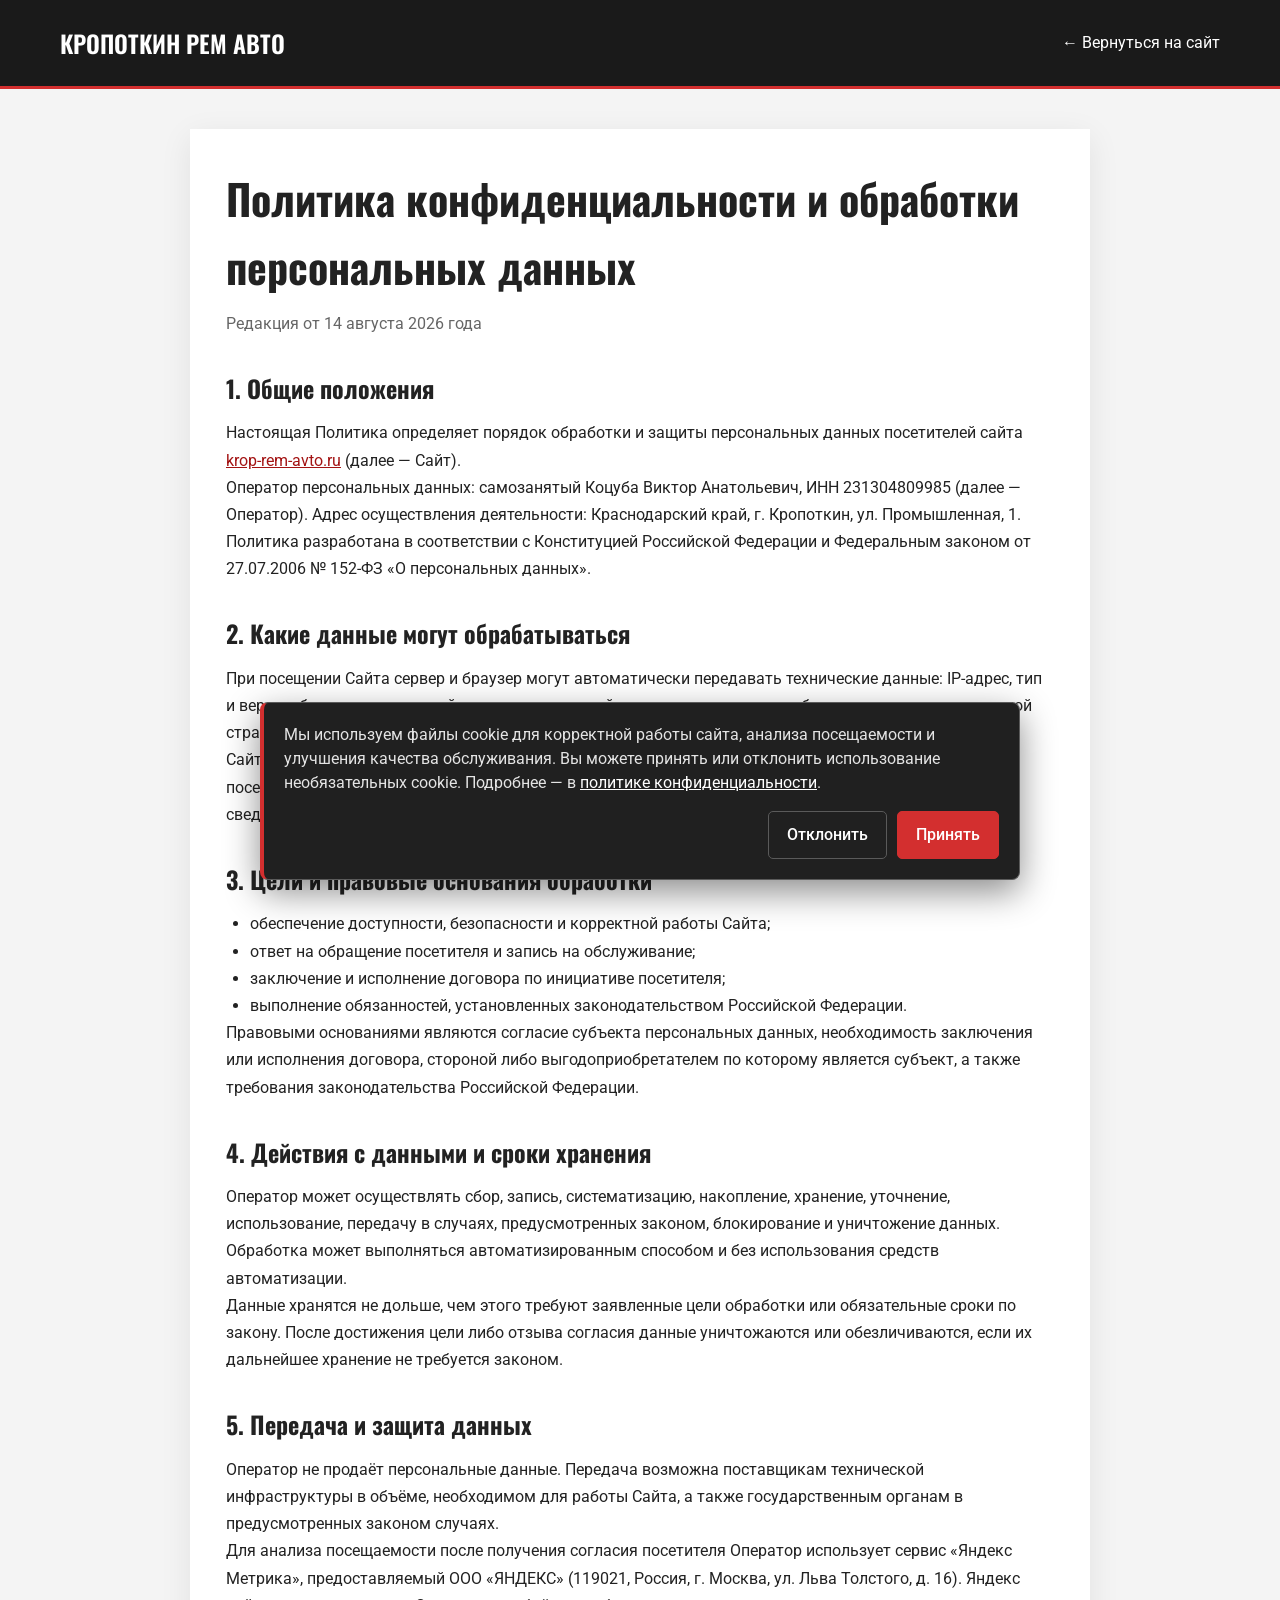
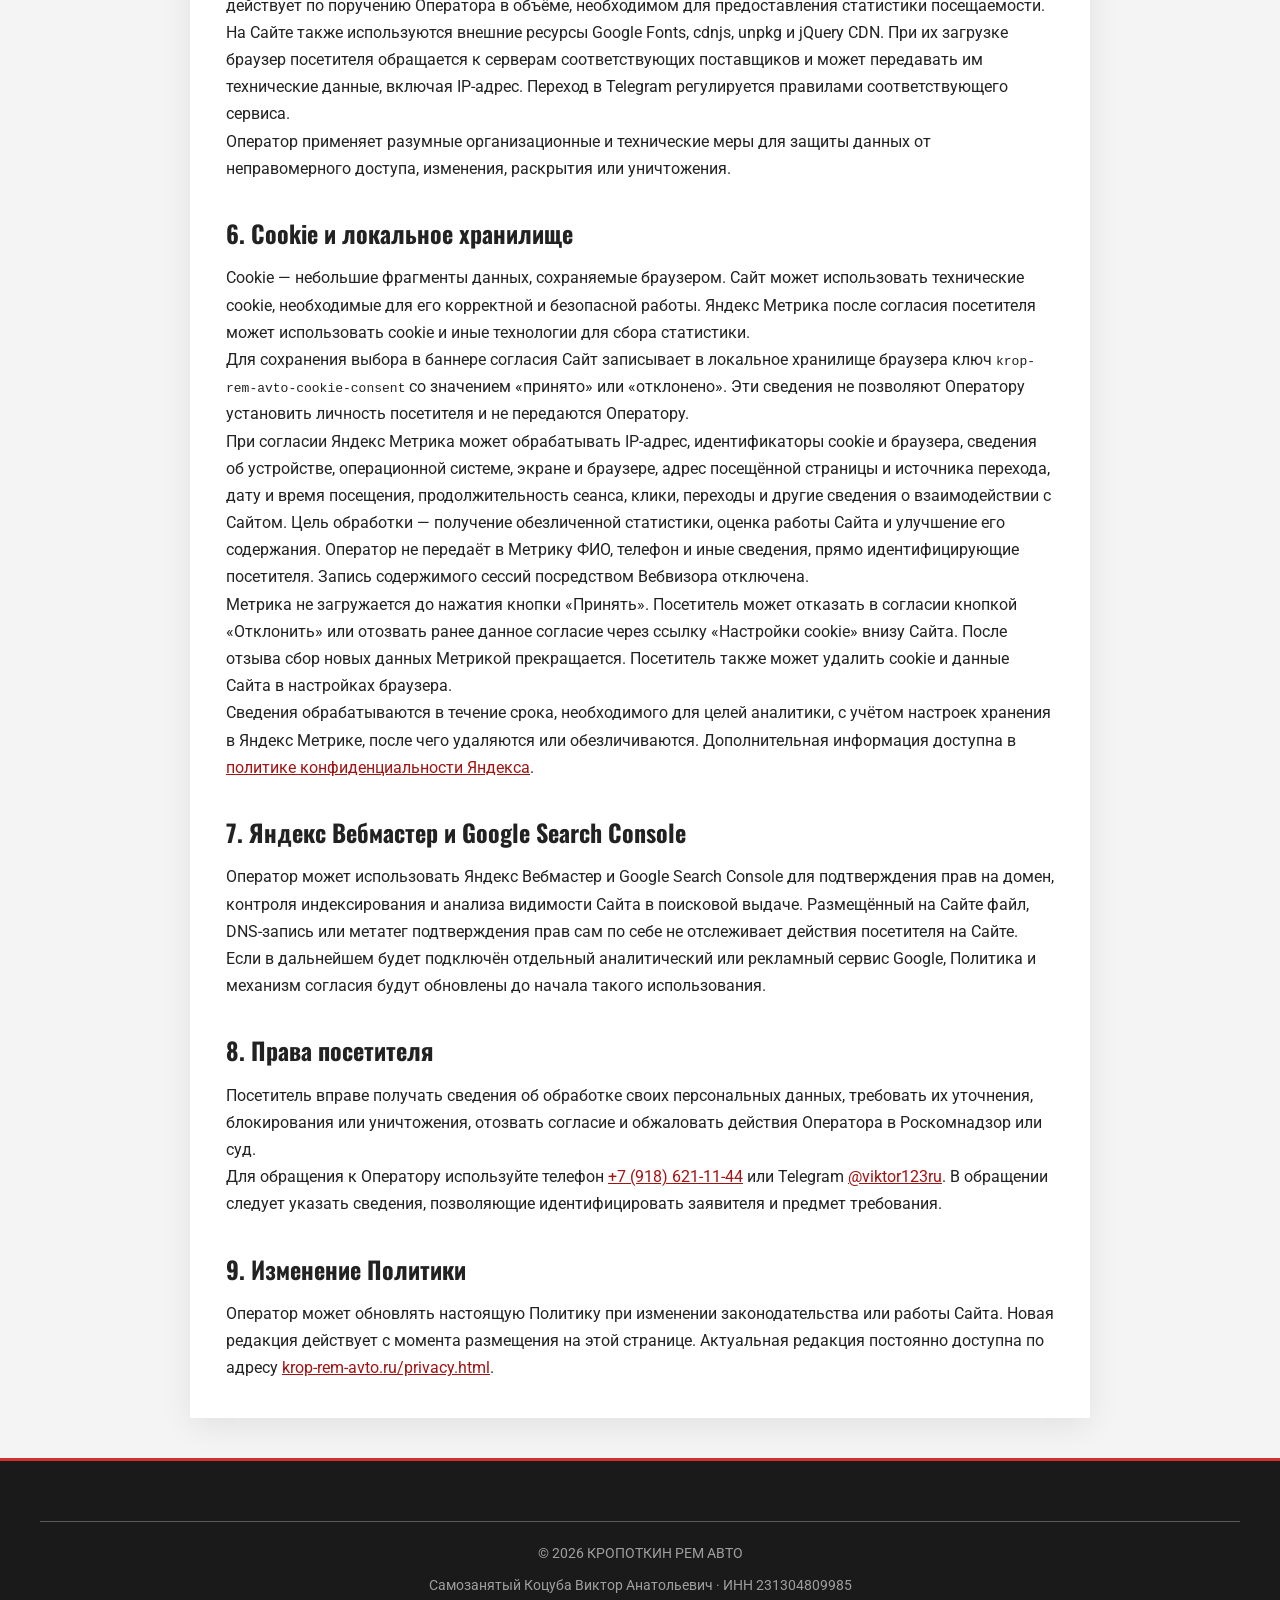
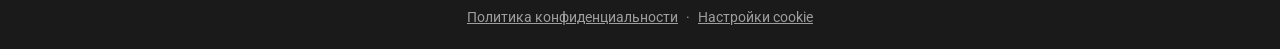
==== privacy.html @ 53399a9d "Обнова под ФЗ" ====
<!DOCTYPE html>
<html lang="ru">
<head>
    <meta charset="UTF-8">
    <meta name="viewport" content="width=device-width, initial-scale=1.0">
    <title>Политика конфиденциальности | Кропоткин Рем Авто</title>
    <meta name="description" content="Политика обработки персональных данных и использования cookie сайта Кропоткин Рем Авто.">
    <meta name="robots" content="index, follow">
    <link rel="canonical" href="https://krop-rem-avto.ru/privacy.html">
    <meta name="yandex-metrika-id" content="111523197">
    <link rel="icon" type="image/png" sizes="32x32" href="./img/favicon-32x32.png">
    <link rel="preconnect" href="https://fonts.googleapis.com">
    <link rel="preconnect" href="https://fonts.gstatic.com" crossorigin>
    <link href="https://fonts.googleapis.com/css2?family=Oswald:wght@400;500;600&family=Roboto:wght@400;500&display=swap" rel="stylesheet">
    <link rel="stylesheet" href="./servis/style/main.css">
</head>
<body class="legal-page">
    <header class="legal-header">
        <div class="container legal-header__inner">
            <a class="legal-header__brand" href="./">КРОПОТКИН РЕМ АВТО</a>
            <a class="legal-header__back" href="./">← Вернуться на сайт</a>
        </div>
    </header>

    <main class="container">
        <article class="legal-content">
            <h1>Политика конфиденциальности и обработки персональных данных</h1>
            <p class="legal-updated">Редакция от 14 августа 2026 года</p>

            <h2>1. Общие положения</h2>
            <p>Настоящая Политика определяет порядок обработки и защиты персональных данных посетителей сайта <a href="https://krop-rem-avto.ru/">krop-rem-avto.ru</a> (далее — Сайт).</p>
            <p>Оператор персональных данных: самозанятый Коцуба Виктор Анатольевич, ИНН 231304809985 (далее — Оператор). Адрес осуществления деятельности: Краснодарский край, г. Кропоткин, ул. Промышленная, 1.</p>
            <p>Политика разработана в соответствии с Конституцией Российской Федерации и Федеральным законом от 27.07.2006 № 152-ФЗ «О персональных данных».</p>

            <h2>2. Какие данные могут обрабатываться</h2>
            <p>При посещении Сайта сервер и браузер могут автоматически передавать технические данные: IP-адрес, тип и версию браузера, тип устройства и операционной системы, дату и время обращения, адрес запрошенной страницы, источник перехода и технические сведения об ошибках.</p>
            <p>Сайт не содержит форм регистрации, личного кабинета, онлайн-оплаты или формы обратной связи. Если посетитель самостоятельно связывается с Оператором по телефону или через Telegram, переданные им сведения обрабатываются только для ответа, записи на обслуживание и исполнения договорённостей.</p>

            <h2>3. Цели и правовые основания обработки</h2>
            <ul>
                <li>обеспечение доступности, безопасности и корректной работы Сайта;</li>
                <li>ответ на обращение посетителя и запись на обслуживание;</li>
                <li>заключение и исполнение договора по инициативе посетителя;</li>
                <li>выполнение обязанностей, установленных законодательством Российской Федерации.</li>
            </ul>
            <p>Правовыми основаниями являются согласие субъекта персональных данных, необходимость заключения или исполнения договора, стороной либо выгодоприобретателем по которому является субъект, а также требования законодательства Российской Федерации.</p>

            <h2>4. Действия с данными и сроки хранения</h2>
            <p>Оператор может осуществлять сбор, запись, систематизацию, накопление, хранение, уточнение, использование, передачу в случаях, предусмотренных законом, блокирование и уничтожение данных. Обработка может выполняться автоматизированным способом и без использования средств автоматизации.</p>
            <p>Данные хранятся не дольше, чем этого требуют заявленные цели обработки или обязательные сроки по закону. После достижения цели либо отзыва согласия данные уничтожаются или обезличиваются, если их дальнейшее хранение не требуется законом.</p>

            <h2>5. Передача и защита данных</h2>
            <p>Оператор не продаёт персональные данные. Передача возможна поставщикам технической инфраструктуры в объёме, необходимом для работы Сайта, а также государственным органам в предусмотренных законом случаях.</p>
            <p>Для анализа посещаемости после получения согласия посетителя Оператор использует сервис «Яндекс Метрика», предоставляемый ООО «ЯНДЕКС» (119021, Россия, г. Москва, ул. Льва Толстого, д. 16). Яндекс действует по поручению Оператора в объёме, необходимом для предоставления статистики посещаемости.</p>
            <p>На Сайте также используются внешние ресурсы Google Fonts, cdnjs, unpkg и jQuery CDN. При их загрузке браузер посетителя обращается к серверам соответствующих поставщиков и может передавать им технические данные, включая IP-адрес. Переход в Telegram регулируется правилами соответствующего сервиса.</p>
            <p>Оператор применяет разумные организационные и технические меры для защиты данных от неправомерного доступа, изменения, раскрытия или уничтожения.</p>

            <h2 id="cookies">6. Cookie и локальное хранилище</h2>
            <p>Cookie — небольшие фрагменты данных, сохраняемые браузером. Сайт может использовать технические cookie, необходимые для его корректной и безопасной работы. Яндекс Метрика после согласия посетителя может использовать cookie и иные технологии для сбора статистики.</p>
            <p>Для сохранения выбора в баннере согласия Сайт записывает в локальное хранилище браузера ключ <code>krop-rem-avto-cookie-consent</code> со значением «принято» или «отклонено». Эти сведения не позволяют Оператору установить личность посетителя и не передаются Оператору.</p>
            <p>При согласии Яндекс Метрика может обрабатывать IP-адрес, идентификаторы cookie и браузера, сведения об устройстве, операционной системе, экране и браузере, адрес посещённой страницы и источника перехода, дату и время посещения, продолжительность сеанса, клики, переходы и другие сведения о взаимодействии с Сайтом. Цель обработки — получение обезличенной статистики, оценка работы Сайта и улучшение его содержания. Оператор не передаёт в Метрику ФИО, телефон и иные сведения, прямо идентифицирующие посетителя. Запись содержимого сессий посредством Вебвизора отключена.</p>
            <p>Метрика не загружается до нажатия кнопки «Принять». Посетитель может отказать в согласии кнопкой «Отклонить» или отозвать ранее данное согласие через ссылку «Настройки cookie» внизу Сайта. После отзыва сбор новых данных Метрикой прекращается. Посетитель также может удалить cookie и данные Сайта в настройках браузера.</p>
            <p>Сведения обрабатываются в течение срока, необходимого для целей аналитики, с учётом настроек хранения в Яндекс Метрике, после чего удаляются или обезличиваются. Дополнительная информация доступна в <a href="https://yandex.ru/legal/confidential/ru/" target="_blank" rel="noopener noreferrer">политике конфиденциальности Яндекса</a>.</p>

            <h2>7. Яндекс Вебмастер и Google Search Console</h2>
            <p>Оператор может использовать Яндекс Вебмастер и Google Search Console для подтверждения прав на домен, контроля индексирования и анализа видимости Сайта в поисковой выдаче. Размещённый на Сайте файл, DNS-запись или метатег подтверждения прав сам по себе не отслеживает действия посетителя на Сайте. Если в дальнейшем будет подключён отдельный аналитический или рекламный сервис Google, Политика и механизм согласия будут обновлены до начала такого использования.</p>

            <h2>8. Права посетителя</h2>
            <p>Посетитель вправе получать сведения об обработке своих персональных данных, требовать их уточнения, блокирования или уничтожения, отозвать согласие и обжаловать действия Оператора в Роскомнадзор или суд.</p>
            <p>Для обращения к Оператору используйте телефон <a href="tel:+79186211144">+7 (918) 621-11-44</a> или Telegram <a href="https://t.me/viktor123ru" rel="noopener noreferrer">@viktor123ru</a>. В обращении следует указать сведения, позволяющие идентифицировать заявителя и предмет требования.</p>

            <h2>9. Изменение Политики</h2>
            <p>Оператор может обновлять настоящую Политику при изменении законодательства или работы Сайта. Новая редакция действует с момента размещения на этой странице. Актуальная редакция постоянно доступна по адресу <a href="https://krop-rem-avto.ru/privacy.html">krop-rem-avto.ru/privacy.html</a>.</p>
        </article>
    </main>

    <footer class="footer">
        <div class="container footer-bottom">
            <p>&copy; 2026 КРОПОТКИН РЕМ АВТО</p>
            <p class="footer-legal">Самозанятый Коцуба Виктор Анатольевич · ИНН 231304809985</p>
            <p class="footer-policy-links">
                <a href="./privacy.html">Политика конфиденциальности</a>
                <span aria-hidden="true">·</span>
                <button type="button" data-cookie-settings>Настройки cookie</button>
            </p>
        </div>
    </footer>

    <script src="./servis/js/cookie-consent.js"></script>
</body>
</html>
---- servis/style/main.css ----
/* ===== ОСНОВНЫЕ СТИЛИ ===== */
:root {
    --primary: #d32f2f;        /* Красный металлик */
    --primary-dark: #b71c1c;    /* Тёмно-красный */
    --secondary: #ff6b00;       /* Оранжевый */
    --metal: #2c2c2c;          /* Тёмный металл */
    --metal-light: #5a5a5a;     /* Светлый металл */
    --steel: #4a4a4a;           /* Сталь */
    --dark: #1a1a1a;            /* Почти чёрный */
    --light: #f5f5f5;           /* Светлый */
    --gray: #9e9e9e;            /* Серый */
    --white: #ffffff;
    
    --gradient-metal: linear-gradient(145deg, #3a3a3a, #1e1e1e);
    --gradient-red: linear-gradient(145deg, #d32f2f, #b71c1c);
    --shadow-metal: 0 5px 15px rgba(0,0,0,0.3), inset 0 1px 2px rgba(255,255,255,0.1);
    --shadow-inset: inset 0 2px 5px rgba(0,0,0,0.2);
}

* {
    margin: 0;
    padding: 0;
    box-sizing: border-box;
}

html {
    scroll-behavior: smooth;
}

body {
    font-family: 'Roboto', sans-serif;
    color: var(--dark);
    line-height: 1.6;
    overflow-x: hidden;
    background: var(--light);
}

.container {
    max-width: 1200px;
    margin: 0 auto;
    padding: 0 20px;
}

/* ===== МЕТАЛЛИЧЕСКИЕ ЭФФЕКТЫ ===== */
.metal-text {
    font-family: 'Oswald', sans-serif;
    text-transform: uppercase;
    letter-spacing: 2px;
    background: linear-gradient(145deg, #5a5a5a, #2c2c2c);
    -webkit-background-clip: text;
    -webkit-text-fill-color: transparent;
    text-shadow: 2px 2px 4px rgba(0,0,0,0.3);
}

/* ===== ШАПКА ===== */
.header {
    background: var(--gradient-metal);
    color: var(--white);
    position: relative;
    border-bottom: 3px solid var(--primary);
}

.header-top {
    background: rgba(0,0,0,0.3);
    padding: 8px 0;
    font-size: 14px;
    border-bottom: 1px solid var(--metal-light);
}

.header-contact {
    display: flex;
    justify-content: space-between;
    color: var(--gray);
}

.header-contact i {
    color: var(--primary);
    margin-right: 8px;
}

.header-main {
    padding: 20px 0;
}

.header-content {
    display: flex;
    justify-content: space-between;
    align-items: center;
}

.logo {
    display: flex;
    align-items: center;
    gap: 15px;
    text-decoration: none;
}

.logo-icon {
    width: 60px;
    height: 60px;
    background: var(--gradient-red);
    border-radius: 12px;
    display: flex;
    align-items: center;
    justify-content: center;
    font-size: 30px;
    color: var(--white);
    box-shadow: var(--shadow-metal);
    transform: rotate(45deg);
    transition: transform 0.3s;
}

.logo-icon i {
    transform: rotate(-45deg);
}

.logo:hover .logo-icon {
    transform: rotate(90deg);
}

.logo-text {
    display: flex;
    flex-direction: column;
}

.logo-main {
    font-family: 'Oswald', sans-serif;
    font-size: 28px;
    font-weight: 700;
    letter-spacing: 2px;
    color: var(--white);
    line-height: 1;
}

.logo-sub {
    font-size: 12px;
    color: var(--gray);
    letter-spacing: 3px;
}

.header-phones {
    display: flex;
    gap: 20px;
}

.phone-card {
    display: flex;
    align-items: center;
    gap: 10px;
    padding: 10px 20px;
    background: rgba(0,0,0,0.3);
    border: 1px solid var(--metal-light);
    border-radius: 30px;
    text-decoration: none;
    color: var(--white);
    transition: all 0.3s;
}

.phone-card:hover {
    border-color: var(--primary);
    background: rgba(211,47,47,0.2);
}

.phone-card i {
    color: var(--primary);
}

/* ===== НАВИГАЦИЯ ===== */
.nav {
    background: rgba(0,0,0,0.5);
    border-top: 1px solid var(--metal-light);
    border-bottom: 1px solid var(--metal-light);
    padding: 10px 0;
}

.nav-list {
    display: flex;
    justify-content: center;
    gap: 40px;
    list-style: none;
}

.nav-link {
    color: var(--white);
    text-decoration: none;
    font-family: 'Oswald', sans-serif;
    font-size: 16px;
    font-weight: 500;
    letter-spacing: 1px;
    padding: 5px 0;
    position: relative;
    transition: color 0.3s;
}

.nav-link::before {
    content: '';
    position: absolute;
    bottom: 0;
    left: 0;
    width: 0;
    height: 2px;
    background: var(--primary);
    transition: width 0.3s;
}

.nav-link:hover {
    color: var(--primary);
}

.nav-link:hover::before {
    width: 100%;
}

/* ===== ГЕРОЙ ===== */
.hero {
    min-height: 80vh;
    position: relative;
    display: flex;
    align-items: center;
}

.hero-overlay {
    position: absolute;
    top: 0;
    left: 0;
    width: 100%;
    height: 100%;
    background: linear-gradient(135deg, rgba(0,0,0,0.9), rgba(0,0,0,0.7));
}

.hero-pattern {
    position: absolute;
    bottom: 0;
    left: 0;
    width: 100%;
    height: 10px;
    background: repeating-linear-gradient(45deg, var(--primary), var(--primary) 10px, transparent 10px, transparent 20px);
}

.hero-content {
    position: relative;
    z-index: 2;
    max-width: 700px;
    color: var(--white);
}

.hero-title {
    font-family: 'Oswald', sans-serif;
    font-size: 56px;
    font-weight: 700;
    line-height: 1.2;
    margin-bottom: 20px;
    text-transform: uppercase;
}

.text-highlight {
    color: var(--primary);
    text-shadow: 0 0 10px rgba(211,47,47,0.5);
}

.hero-text {
    font-size: 20px;
    margin-bottom: 30px;
    color: var(--gray);
}

/* ===== КНОПКИ ===== */
.btn {
    display: inline-block;
    padding: 15px 40px;
    font-family: 'Oswald', sans-serif;
    font-weight: 500;
    text-transform: uppercase;
    letter-spacing: 2px;
    text-decoration: none;
    transition: all 0.3s;
    border: none;
    cursor: pointer;
    position: relative;
    overflow: hidden;
}

.btn-primary {
    background: var(--gradient-red);
    color: var(--white);
    box-shadow: var(--shadow-metal);
}

.btn-primary::before {
    content: '';
    position: absolute;
    top: 0;
    left: -100%;
    width: 100%;
    height: 100%;
    background: linear-gradient(90deg, transparent, rgba(255,255,255,0.2), transparent);
    transition: left 0.5s;
}

.btn-primary:hover {
    transform: translateY(-3px);
    box-shadow: 0 10px 30px rgba(211,47,47,0.4);
}

.btn-primary:hover::before {
    left: 100%;
}

.btn-outline {
    background: transparent;
    color: var(--white);
    border: 2px solid var(--primary);
    margin-left: 15px;
}

.btn-outline:hover {
    background: var(--primary);
    transform: translateY(-3px);
}

.btn-large {
    padding: 18px 50px;
    font-size: 18px;
}

/* ===== РАЗДЕЛИТЕЛЬ ===== */
.divider {
    display: flex;
    align-items: center;
    justify-content: center;
    gap: 20px;
    padding: 40px 0;
    background: var(--dark);
}

.divider-line {
    width: 100px;
    height: 2px;
    background: linear-gradient(90deg, transparent, var(--primary), transparent);
}

.divider-icon {
    color: var(--primary);
    font-size: 24px;
    animation: spin 10s linear infinite;
}

@keyframes spin {
    from { transform: rotate(0deg); }
    to { transform: rotate(360deg); }
}

/* ===== СЕКЦИИ ===== */
.section-header {
    text-align: center;
    margin-bottom: 60px;
}

.section-subtitle {
    display: inline-block;
    font-family: 'Oswald', sans-serif;
    font-size: 14px;
    font-weight: 400;
    text-transform: uppercase;
    letter-spacing: 3px;
    color: var(--primary);
    margin-bottom: 10px;
}

.section-title {
    font-family: 'Oswald', sans-serif;
    font-size: 42px;
    font-weight: 700;
    color: var(--dark);
    margin-bottom: 15px;
    letter-spacing: 2px;
}

.section-text {
    color: var(--gray);
    max-width: 600px;
    margin: 0 auto;
}

/* ===== УСЛУГИ ===== */
.services {
    padding: 100px 0;
    background: var(--white);
}

.services-grid {
    display: grid;
    grid-template-columns: repeat(4, 1fr);
    gap: 25px;
    margin-bottom: 50px;
}

.service-card {
    perspective: 1000px;
    cursor: pointer;
    height: 300px;
}

.service-card-inner {
    position: relative;
    width: 100%;
    height: 100%;
    text-align: center;
    transition: transform 0.8s;
    transform-style: preserve-3d;
}

.service-card:hover .service-card-inner {
    transform: rotateY(180deg);
}

.service-front, .service-back {
    position: absolute;
    width: 100%;
    height: 100%;
    backface-visibility: hidden;
    border-radius: 15px;
    padding: 30px 20px;
    display: flex;
    flex-direction: column;
    align-items: center;
    justify-content: center;
    box-shadow: var(--shadow-metal);
}

.service-front {
    background: var(--gradient-metal);
    color: var(--white);
    border: 1px solid var(--metal-light);
}

.service-back {
    background: var(--gradient-red);
    color: var(--white);
    transform: rotateY(180deg);
}

.service-back p {
    font-size: 16px;
    line-height: 1.6;
}

.service-icon {
    width: 80px;
    height: 80px;
    background: rgba(0,0,0,0.3);
    border-radius: 50%;
    display: flex;
    align-items: center;
    justify-content: center;
    margin-bottom: 20px;
    font-size: 36px;
    color: var(--primary);
    border: 2px solid var(--metal-light);
}

.service-front h3 {
    font-family: 'Oswald', sans-serif;
    font-size: 18px;
    letter-spacing: 1px;
}

/* Информация об услуге */
.service-info {
    margin-top: 40px;
    padding: 30px;
    background: var(--gradient-metal);
    border-radius: 15px;
    color: var(--white);
    border-left: 5px solid var(--primary);
    animation: slideIn 0.5s ease;
}

@keyframes slideIn {
    from {
        opacity: 0;
        transform: translateY(20px);
    }
    to {
        opacity: 1;
        transform: translateY(0);
    }
}

.service-info p {
    font-size: 16px;
    line-height: 1.8;
    margin: 0;
}

.service-info strong {
    color: var(--primary);
    font-family: 'Oswald', sans-serif;
    font-size: 20px;
    display: block;
    margin-bottom: 15px;
}

/* ===== ГАЛЕРЕЯ ===== */
.gallery {
    padding: 100px 0;
    background: var(--light);
}

.fotorama {
    border: 5px solid var(--dark);
    border-radius: 10px;
    overflow: hidden;
    box-shadow: var(--shadow-metal);
}

/* ===== ГРАФИК ===== */
.schedule {
    padding: 100px 0;
    background: var(--white);
}

.schedule-grid {
    display: grid;
    grid-template-columns: repeat(3, 1fr);
    gap: 30px;
    max-width: 900px;
    margin: 0 auto;
}

.schedule-card {
    background: var(--gradient-metal);
    color: var(--white);
    padding: 40px 30px;
    border-radius: 10px;
    text-align: center;
    border: 1px solid var(--metal-light);
    box-shadow: var(--shadow-metal);
    transition: all 0.3s;
}

.schedule-card:hover {
    transform: translateY(-10px);
    border-color: var(--primary);
}

.schedule-card.sunday {
    background: linear-gradient(145deg, #2a2a2a, #1a1a1a);
}

.schedule-day {
    display: flex;
    align-items: center;
    justify-content: center;
    gap: 10px;
    margin-bottom: 15px;
    font-size: 20px;
    font-weight: 600;
}

.schedule-day i {
    color: var(--primary);
}

.schedule-time {
    display: flex;
    align-items: center;
    justify-content: center;
    gap: 10px;
    font-size: 24px;
    font-weight: 500;
    color: var(--primary);
}

/* ===== КОНТАКТЫ ===== */
.contacts {
    padding: 100px 0;
    background: var(--dark);
    color: var(--white);
}

.contacts .section-title {
    color: var(--white);
}

.contacts-grid {
    display: grid;
    grid-template-columns: 1fr 1fr;
    gap: 50px;
    align-items: center;
}

.contacts-list {
    margin: 40px 0;
}

.contacts-item {
    display: flex;
    gap: 20px;
    margin-bottom: 25px;
    padding: 20px;
    background: rgba(255,255,255,0.05);
    border-radius: 10px;
    border-left: 3px solid var(--primary);
    transition: all 0.3s;
}

.contacts-item:hover {
    background: rgba(211,47,47,0.1);
    transform: translateX(10px);
}

.contacts-icon {
    width: 50px;
    height: 50px;
    background: var(--gradient-red);
    border-radius: 10px;
    display: flex;
    align-items: center;
    justify-content: center;
    font-size: 20px;
    color: var(--white);
}

.contacts-item h4 {
    font-size: 14px;
    color: var(--gray);
    margin-bottom: 5px;
    text-transform: uppercase;
    letter-spacing: 1px;
}

.contacts-link {
    color: var(--white);
    text-decoration: none;
    font-size: 18px;
    font-weight: 500;
    transition: color 0.3s;
}

.contacts-link:hover {
    color: var(--primary);
}

.contacts-text {
    color: var(--white);
    font-size: 18px;
}

.contacts-image {
    text-align: center;
}

.contacts-img {
    max-width: 80%;
    filter: drop-shadow(0 20px 30px rgba(0,0,0,0.5));
    animation: float 3s ease-in-out infinite;
}

@keyframes float {
    0%, 100% { transform: translateY(0); }
    50% { transform: translateY(-20px); }
}

/* ===== ФУТЕР ===== */
.footer {
    background: var(--dark);
    color: var(--white);
    padding: 60px 0 20px;
    border-top: 3px solid var(--primary);
}

.footer-grid {
    display: grid;
    grid-template-columns: repeat(3, 1fr);
    gap: 40px;
    margin-bottom: 40px;
}

.footer h4 {
    font-family: 'Oswald', sans-serif;
    font-size: 18px;
    margin-bottom: 20px;
    color: var(--primary);
    letter-spacing: 1px;
}

.footer h4 span {
    color: var(--white);
}

.footer-about p {
    color: var(--gray);
    line-height: 1.8;
}

.footer-links ul {
    list-style: none;
}

.footer-links li {
    margin-bottom: 10px;
}

.footer-links a {
    color: var(--gray);
    text-decoration: none;
    transition: all 0.3s;
}

.footer-links a:hover {
    color: var(--primary);
    padding-left: 5px;
}

.footer-contacts p {
    color: var(--gray);
    margin-bottom: 10px;
}

.footer-contacts i {
    color: var(--primary);
    margin-right: 10px;
    width: 20px;
}

.footer-bottom {
    text-align: center;
    padding-top: 20px;
    border-top: 1px solid var(--metal-light);
    color: var(--gray);
    font-size: 14px;
}

.footer-developer {
    margin-top: 10px;
}

.footer-legal {
    margin-top: 10px;
    color: var(--gray);
}

.footer-policy-links {
    display: flex;
    justify-content: center;
    align-items: center;
    flex-wrap: wrap;
    gap: 8px;
    margin-top: 10px;
}

.footer-policy-links a,
.footer-policy-links button {
    color: var(--gray);
    font: inherit;
    text-decoration: underline;
}

.footer-policy-links button {
    padding: 0;
    background: none;
    border: 0;
    cursor: pointer;
}

.footer-policy-links a:hover,
.footer-policy-links a:focus-visible,
.footer-policy-links button:hover,
.footer-policy-links button:focus-visible {
    color: var(--white);
}

.footer-developer a {
    color: var(--white);
    font-weight: 500;
    text-decoration: none;
    transition: color 0.3s;
}

.footer-developer a:hover,
.footer-developer a:focus-visible {
    color: var(--primary);
    text-decoration: underline;
}

/* ===== COOKIE CONSENT ===== */
.cookie-consent {
    position: fixed;
    z-index: 10000;
    right: 20px;
    bottom: 20px;
    left: 20px;
    display: none;
    max-width: 760px;
    margin: 0 auto;
    padding: 20px;
    background: #202020;
    color: var(--white);
    border: 1px solid var(--metal-light);
    border-left: 4px solid var(--primary);
    border-radius: 8px;
    box-shadow: 0 12px 35px rgba(0, 0, 0, 0.45);
}

.cookie-consent.is-visible {
    display: block;
}

.cookie-consent p {
    margin: 0 0 16px;
    color: #e4e4e4;
    line-height: 1.5;
}

.cookie-consent a {
    color: var(--white);
    text-decoration: underline;
}

.cookie-consent__actions {
    display: flex;
    justify-content: flex-end;
    flex-wrap: wrap;
    gap: 10px;
}

.cookie-consent__button {
    min-height: 42px;
    padding: 10px 18px;
    color: var(--white);
    font: inherit;
    font-weight: 500;
    background: transparent;
    border: 1px solid var(--metal-light);
    border-radius: 5px;
    cursor: pointer;
}

.cookie-consent__button--accept {
    background: var(--primary);
    border-color: var(--primary);
}

.cookie-consent__button:hover,
.cookie-consent__button:focus-visible {
    filter: brightness(1.15);
}

/* ===== ПОЛИТИКА КОНФИДЕНЦИАЛЬНОСТИ ===== */
.legal-page {
    min-height: 100vh;
    background: #f4f4f4;
    color: #222;
}

.legal-header {
    padding: 24px 0;
    background: var(--dark);
    border-bottom: 3px solid var(--primary);
}

.legal-header__inner {
    display: flex;
    justify-content: space-between;
    align-items: center;
    gap: 20px;
}

.legal-header__brand,
.legal-header__back {
    color: var(--white);
    text-decoration: none;
}

.legal-header__brand {
    font-family: 'Oswald', sans-serif;
    font-size: 24px;
    font-weight: 600;
}

.legal-header__back:hover,
.legal-header__back:focus-visible {
    color: var(--primary);
}

.legal-content {
    max-width: 900px;
    margin: 40px auto;
    padding: 36px;
    background: var(--white);
    box-shadow: 0 8px 30px rgba(0, 0, 0, 0.08);
}

.legal-content h1,
.legal-content h2 {
    font-family: 'Oswald', sans-serif;
}

.legal-content h1 {
    margin-bottom: 10px;
    font-size: clamp(28px, 5vw, 42px);
}

.legal-content h2 {
    margin: 32px 0 12px;
    font-size: 24px;
}

.legal-content p,
.legal-content li {
    line-height: 1.7;
}

.legal-content ul {
    padding-left: 24px;
}

.legal-content a {
    color: #a31313;
}

.legal-updated {
    color: #666;
}

@media (max-width: 600px) {
    .cookie-consent {
        right: 10px;
        bottom: 10px;
        left: 10px;
        padding: 16px;
    }

    .cookie-consent__actions,
    .cookie-consent__button {
        width: 100%;
    }

    .legal-header__inner {
        align-items: flex-start;
        flex-direction: column;
    }

    .legal-content {
        margin: 20px auto;
        padding: 22px 18px;
    }
}

/* ===== КНОПКА НАВЕРХ ===== */
.scroll-top {
    position: fixed;
    bottom: 30px;
    right: 30px;
    width: 50px;
    height: 50px;
    background: var(--gradient-red);
    color: var(--white);
    border: none;
    border-radius: 10px;
    cursor: pointer;
    display: none;
    align-items: center;
    justify-content: center;
    font-size: 20px;
    box-shadow: var(--shadow-metal);
    transition: all 0.3s;
    z-index: 99;
}

.scroll-top:hover {
    transform: translateY(-5px) rotate(360deg);
}

.scroll-top.show {
    display: flex;
}

/* ===== АДАПТИВНОСТЬ ===== */
@media (max-width: 992px) {
    .services-grid {
        grid-template-columns: repeat(2, 1fr);
    }
    
    .contacts-grid {
        grid-template-columns: 1fr;
        text-align: center;
    }
    
    .contacts-item {
        text-align: left;
    }
    
    .footer-grid {
        grid-template-columns: repeat(2, 1fr);
    }
}

@media (max-width: 768px) {
    .header-content {
        flex-direction: column;
        gap: 20px;
    }
    
    .header-phones {
        flex-direction: column;
        width: 100%;
    }
    
    .phone-card {
        justify-content: center;
    }
    
    .nav-list {
        flex-wrap: wrap;
        gap: 20px;
    }
    
    .hero-title {
        font-size: 40px;
    }
    
    .hero-buttons {
        display: flex;
        flex-direction: column;
        gap: 15px;
    }
    
    .btn-outline {
        margin-left: 0;
    }
    
    .schedule-grid {
        grid-template-columns: 1fr;
        max-width: 400px;
    }
    
    .footer-grid {
        grid-template-columns: 1fr;
    }
}

@media (max-width: 576px) {
    .hero-title {
        font-size: 32px;
    }
    
    .services-grid {
        grid-template-columns: 1fr;
    }
    
    .contacts-item {
        flex-direction: column;
        align-items: center;
        text-align: center;
    }
}
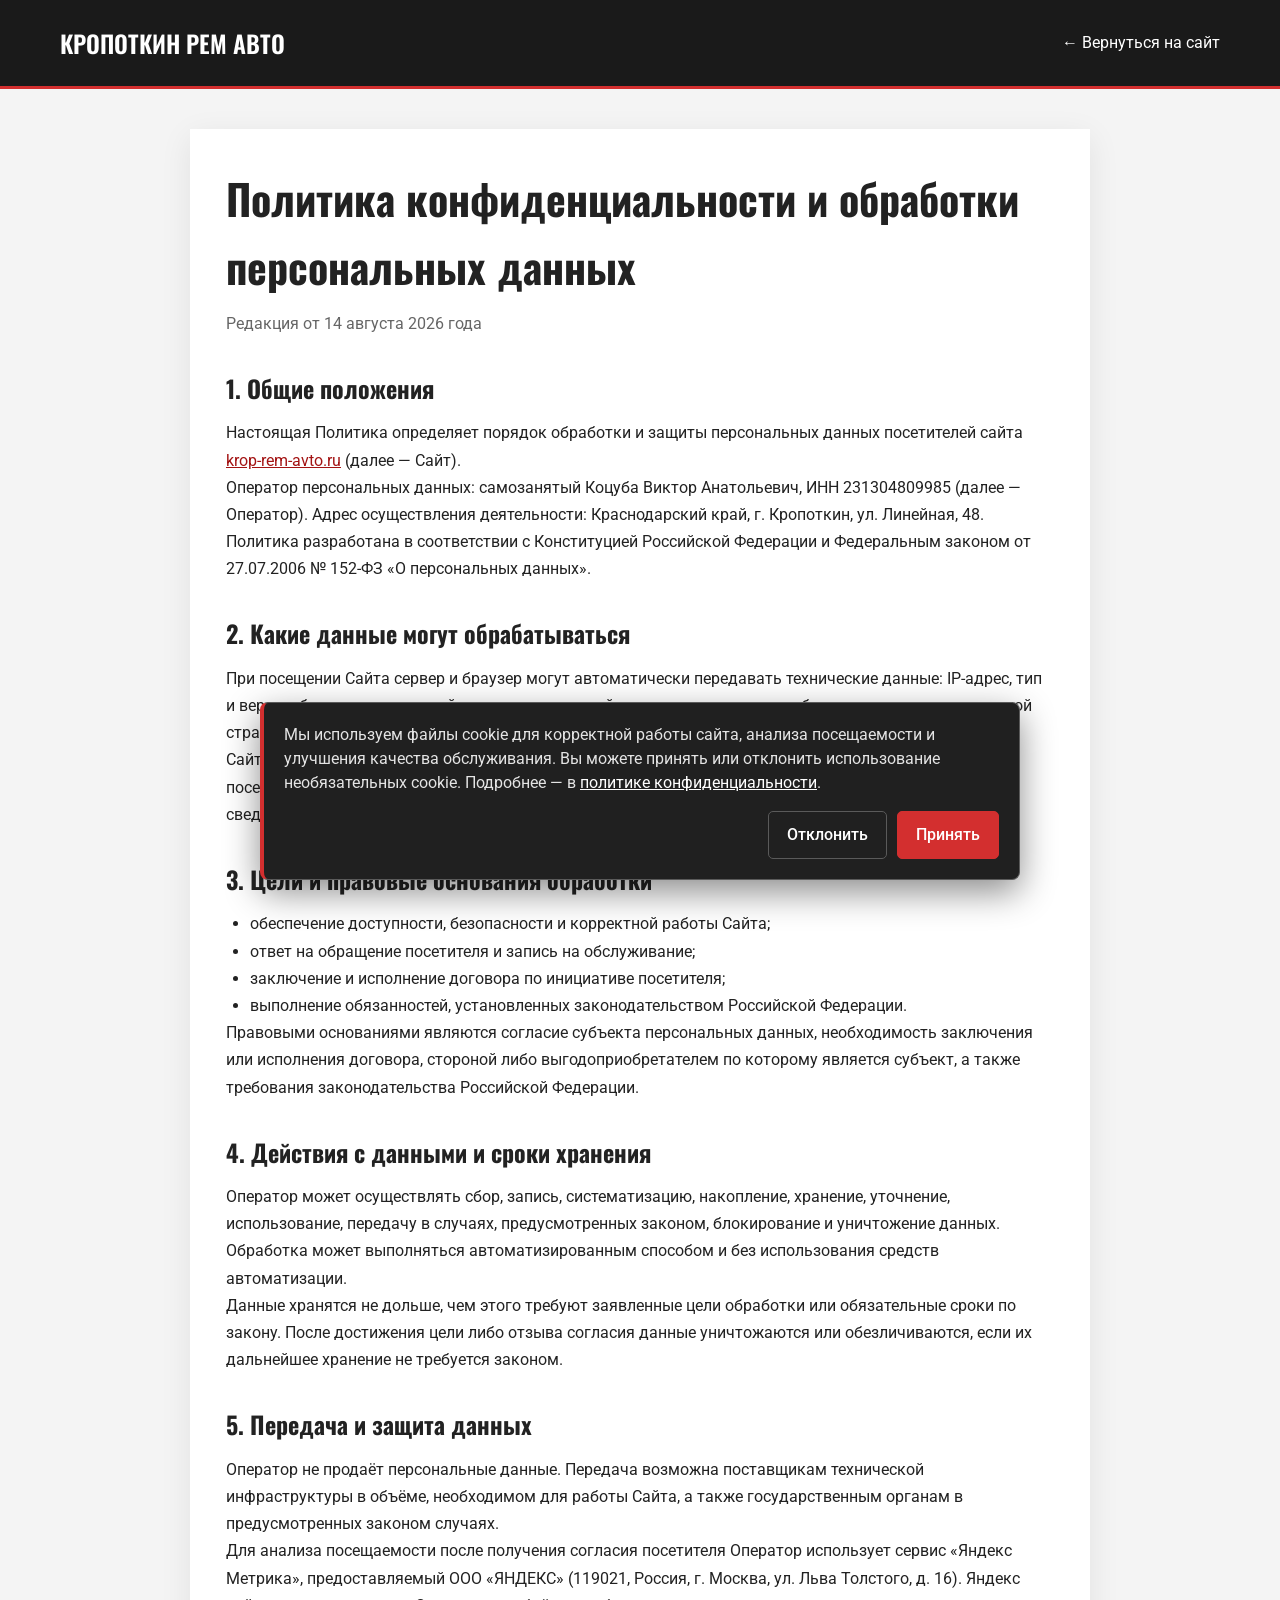
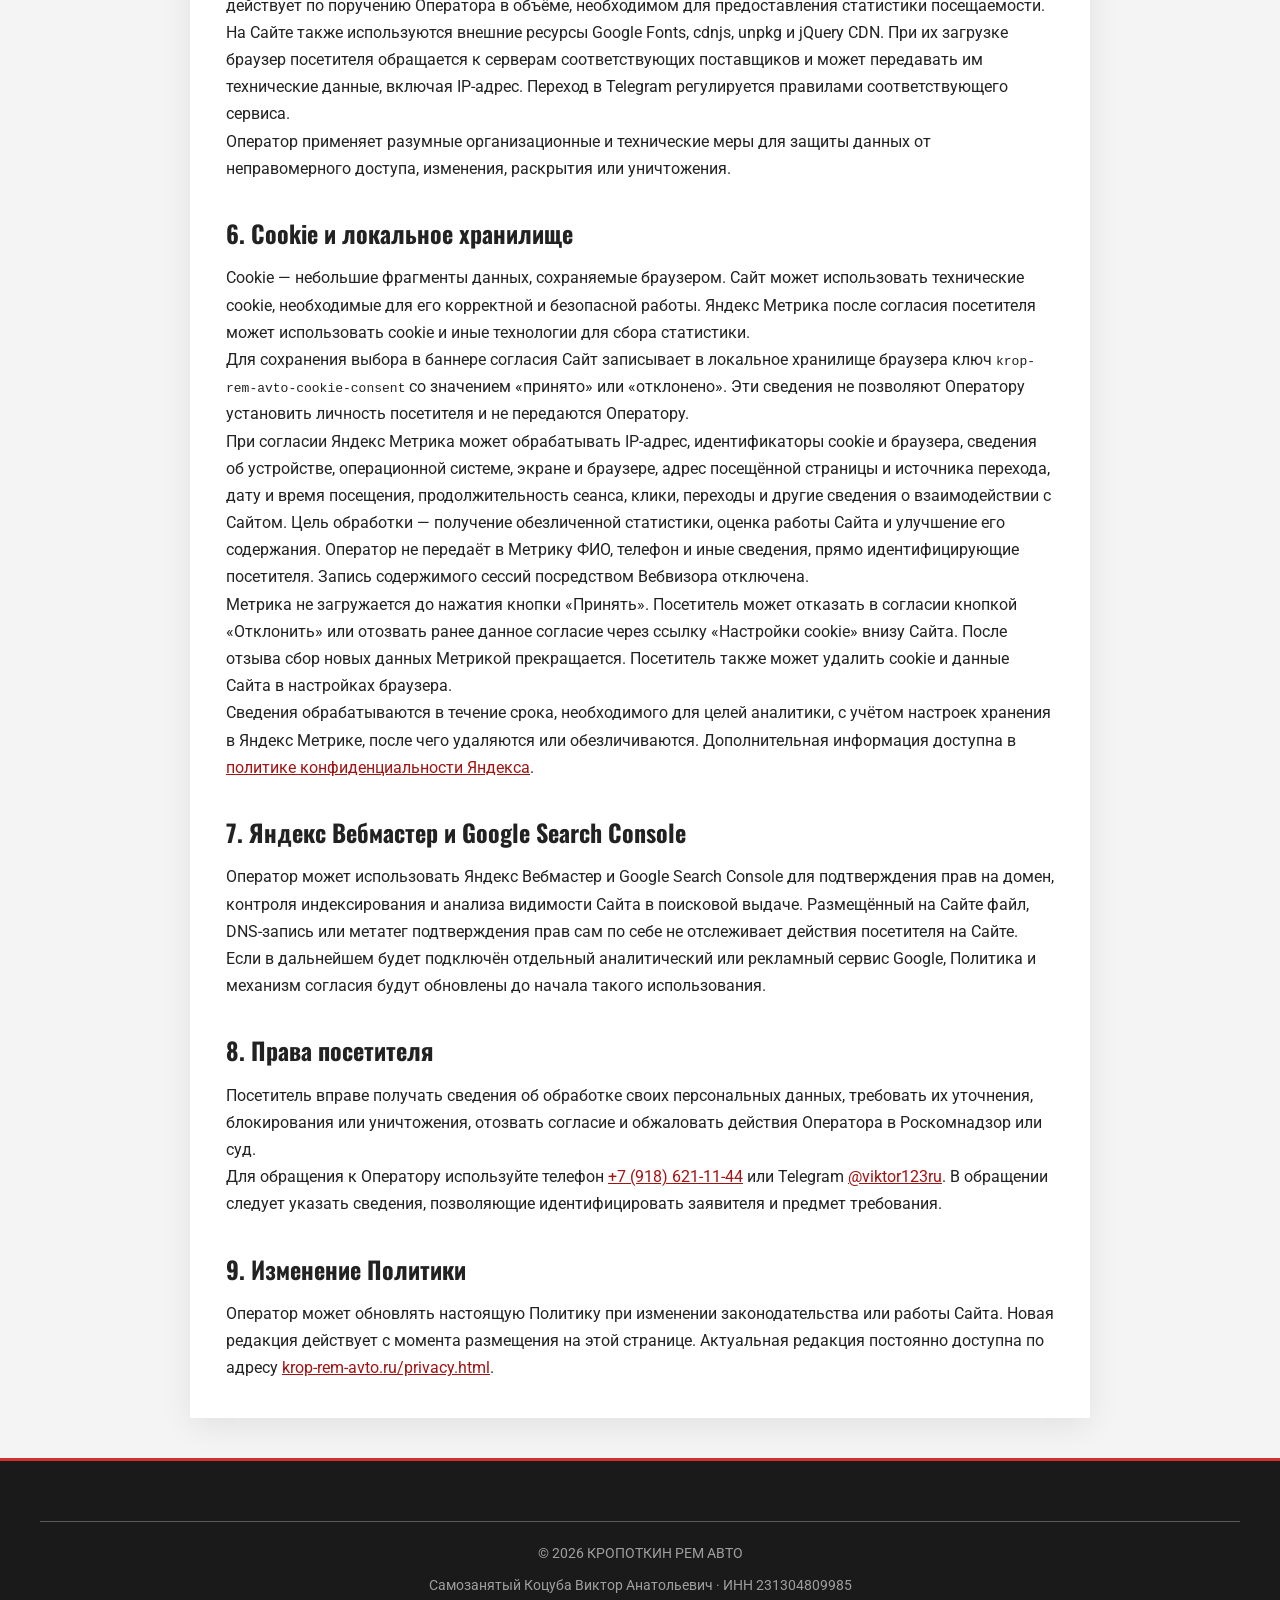
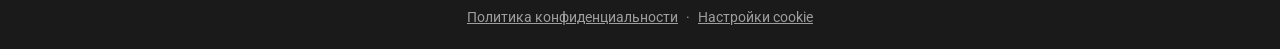
==== commit 628d5f4c: "Правка дизайна" ====
--- a/privacy.html
+++ b/privacy.html
@@ -29,7 +29,7 @@
 
             <h2>1. Общие положения</h2>
             <p>Настоящая Политика определяет порядок обработки и защиты персональных данных посетителей сайта <a href="https://krop-rem-avto.ru/">krop-rem-avto.ru</a> (далее — Сайт).</p>
-            <p>Оператор персональных данных: самозанятый Коцуба Виктор Анатольевич, ИНН 231304809985 (далее — Оператор). Адрес осуществления деятельности: Краснодарский край, г. Кропоткин, ул. Промышленная, 1.</p>
+            <p>Оператор персональных данных: самозанятый Коцуба Виктор Анатольевич, ИНН 231304809985 (далее — Оператор). Адрес осуществления деятельности: Краснодарский край, г. Кропоткин, ул. Линейная, 48.</p>
             <p>Политика разработана в соответствии с Конституцией Российской Федерации и Федеральным законом от 27.07.2006 № 152-ФЗ «О персональных данных».</p>
 
             <h2>2. Какие данные могут обрабатываться</h2>
